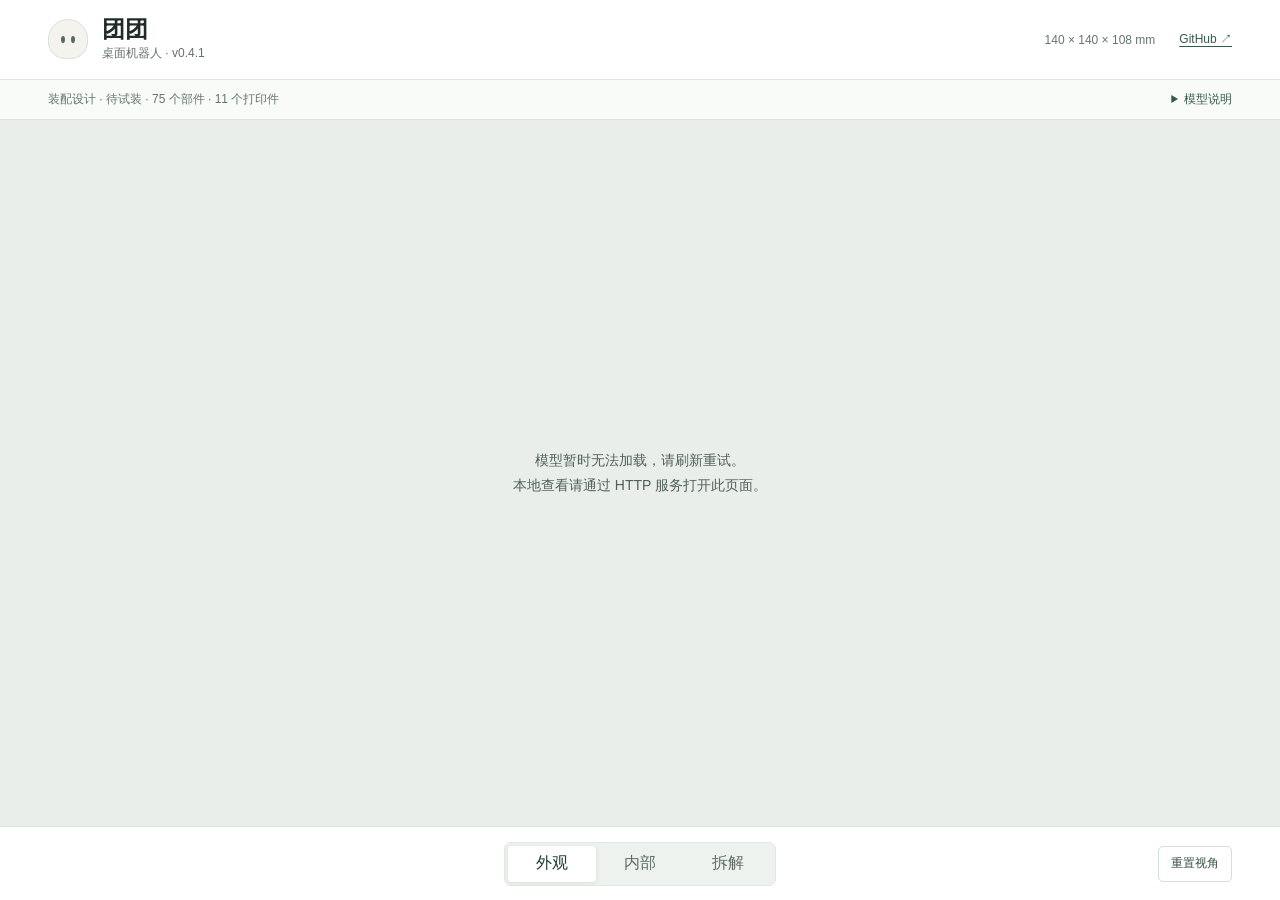
==== index.html @ cc9d5370 "Update model preview from 048d161" ====
<!doctype html>
<html lang="zh-CN">
<head>
  <meta charset="utf-8">
  <meta name="viewport" content="width=device-width, initial-scale=1">
  <title>团团 · 最新 3D 模型</title>
  <meta name="description" content="团团桌面机器人：最新装配模型、内部布局与拆解预览。">
  <link rel="icon" href="data:,">
  <link rel="stylesheet" href="./style.css">
  <script type="importmap">
  {"imports": {"three": "./vendor/three.module.js", "three/addons/": "./vendor/"}}
  </script>
</head>
<body>
  <main class="viewer">
    <header class="topbar">
      <div class="identity">
        <span class="mark" aria-hidden="true"><span></span><span></span></span>
        <div><h1>团团</h1><p id="model-version">桌面机器人 · 正在读取版本</p></div>
      </div>
      <div class="project-links"><span class="dimension" id="dimension"></span><a href="https://github.com/KainingLiu/tuantuan" target="_blank" rel="noopener">GitHub ↗</a></div>
    </header>

    <section class="model-summary" aria-label="模型版本与状态">
      <span id="model-summary">正在读取模型信息…</span>
      <details>
        <summary>模型说明</summary>
        <div class="model-details"><p id="model-updated"></p><p id="model-validation"></p><p>模型用于设计评审，实物配合与功能仍待验证。眼睛为屏幕表情示意。</p><a id="download-model" href="./tuantuan.glb" download="tuantuan.glb">下载当前 3D 模型</a></div>
      </details>
    </section>

    <div class="canvas-area" id="canvas-area" aria-label="团团三维装配模型">
      <div class="loading" id="loading" role="status">装载模型中 <span id="progress">0%</span></div>
      <div class="error" id="error" role="alert" hidden><span>模型暂时无法加载，请刷新重试。<br>本地查看请通过 HTTP 服务打开此页面。</span></div>
      <div class="view-label" id="view-label">外观</div>
      <div class="gesture-hint">拖动旋转 · 滚轮或双指缩放</div>
    </div>

    <footer class="toolbar">
      <div class="segmented" role="group" aria-label="模型视图">
        <button class="active" data-view="exterior" aria-pressed="true">外观</button>
        <button data-view="interior" aria-pressed="false">内部</button>
        <button data-view="exploded" aria-pressed="false">拆解</button>
      </div>
      <div class="actions">
        <button id="reset" class="quiet" title="重置视角">重置视角</button>
      </div>
    </footer>
  </main>
  <noscript>请启用 JavaScript 以查看三维模型。</noscript>
  <script type="module" src="./viewer.js"></script>
</body>
</html>
---- style.css ----
:root { font-family: "Segoe UI", "Microsoft YaHei", sans-serif; color: #202a27; background: #f4f6f4; }
* { box-sizing: border-box; }
html, body { margin: 0; height: 100%; }
button { font: inherit; cursor: pointer; }
a { color: #345b49; text-underline-offset: 3px; }
.project-links { display: flex; align-items: center; gap: 24px; font-size: 12px; }
.model-summary { display: flex; justify-content: space-between; gap: 16px; padding: 11px clamp(18px,4vw,48px); color: #64746c; font-size: 12px; background: #f9fbf9; border-bottom: 1px solid #dce4de; z-index: 3; }
.model-summary details { position: relative; flex-shrink: 0; }
.model-summary summary { cursor: pointer; color: #345b49; }
.model-details { position: absolute; right: 0; top: 24px; width: min(310px, calc(100vw - 60px)); padding: 14px 18px; background: #fff; border: 1px solid #dce4de; border-radius: 8px; box-shadow: 0 8px 30px #20392a18; line-height: 1.7; }
.model-details p { margin: 0 0 10px; }
.gesture-hint { position: absolute; bottom: 20px; width: 100%; text-align: center; font-size: 11px; color: #66776d; pointer-events: none; }
.error { text-align: center; line-height: 1.8; }
.viewer { display: flex; flex-direction: column; height: 100dvh; min-height: 480px; overflow: hidden; }
.topbar { min-height: 80px; display: flex; align-items: center; justify-content: space-between; gap: 12px; padding: 14px clamp(18px, 4vw, 48px); background: #fff; border-bottom: 1px solid #e1e6e2; z-index: 2; }
.identity { display: flex; align-items: center; gap: 14px; min-width: 0; }
.identity h1 { font-size: 23px; line-height: 1.05; font-weight: 650; margin: 0 0 4px; }
.identity p { color: #65706a; font-size: 12px; margin: 0; white-space: nowrap; }
.mark { width: 40px; height: 40px; border-radius: 50% 50% 43% 43%; background: #f4f3ed; border: 1px solid #dedfd9; display: flex; align-items: center; justify-content: center; gap: 6px; flex: 0 0 auto; }
.mark span { display: block; width: 4px; height: 7px; border-radius: 50%; background: #576963; }
.dimension { color: #64746c; font-size: 12px; white-space: nowrap; }
.canvas-area { position: relative; flex: 1; min-height: 0; overflow: hidden; background: #e9eeea; touch-action: none; }
.canvas-area canvas { display: block; width: 100%; height: 100%; }
.loading, .error { position: absolute; inset: 0; display: flex; align-items: center; justify-content: center; gap: 8px; color: #51615a; background: #e9eeea; z-index: 1; font-size: 14px; }
.loading[hidden], .error[hidden] { display: none; }
.view-label { position: absolute; top: 22px; left: clamp(18px, 4vw, 48px); color: #496057; font-size: 12px; font-weight: 600; background: rgba(255,255,255,.78); padding: 7px 10px; border: 1px solid #d7e0d9; border-radius: 4px; pointer-events: none; }
.toolbar { min-height: 74px; background: #fff; border-top: 1px solid #dce4de; display: flex; align-items: center; justify-content: center; padding: 12px clamp(18px,4vw,48px); position: relative; z-index: 2; }
.segmented { display: flex; background: #eef2ee; border: 1px solid #e0e8e0; padding: 3px; border-radius: 7px; }
.segmented button { width: 88px; height: 36px; background: transparent; color: #5e6d63; border: 0; border-radius: 4px; font-weight: 550; }
.segmented button.active { background: #fff; color: #213c30; box-shadow: 0 1px 4px #1d352019; }
.segmented button:focus-visible, .quiet:focus-visible { outline: 2px solid #37795e; outline-offset: 2px; }
.actions { position: absolute; right: clamp(18px,4vw,48px); }
.quiet { background: #fff; border: 1px solid #d6dfd8; color: #345141; border-radius: 5px; padding: 8px 12px; font-size: 12px; height: 36px; }
.quiet:hover { background: #f3f7f4; }
@media (max-width: 600px) { .topbar { min-height: 68px; padding: 10px 16px; } .identity { gap: 9px; } .identity h1 { font-size: 19px; } .identity p { font-size: 10px; } .mark { width: 34px; height: 34px; } .dimension { font-size: 10px; } .toolbar { min-height: 112px; padding: 12px 16px 54px; } .segmented { width: 100%; } .segmented button { flex: 1; width: auto; } .actions { right: 16px; bottom: 12px; } }
@media (max-width: 600px) { .project-links { gap: 6px; flex-direction: column; align-items: flex-end; font-size: 11px; } .model-summary { padding: 10px 16px; font-size: 10px; gap: 8px; } }
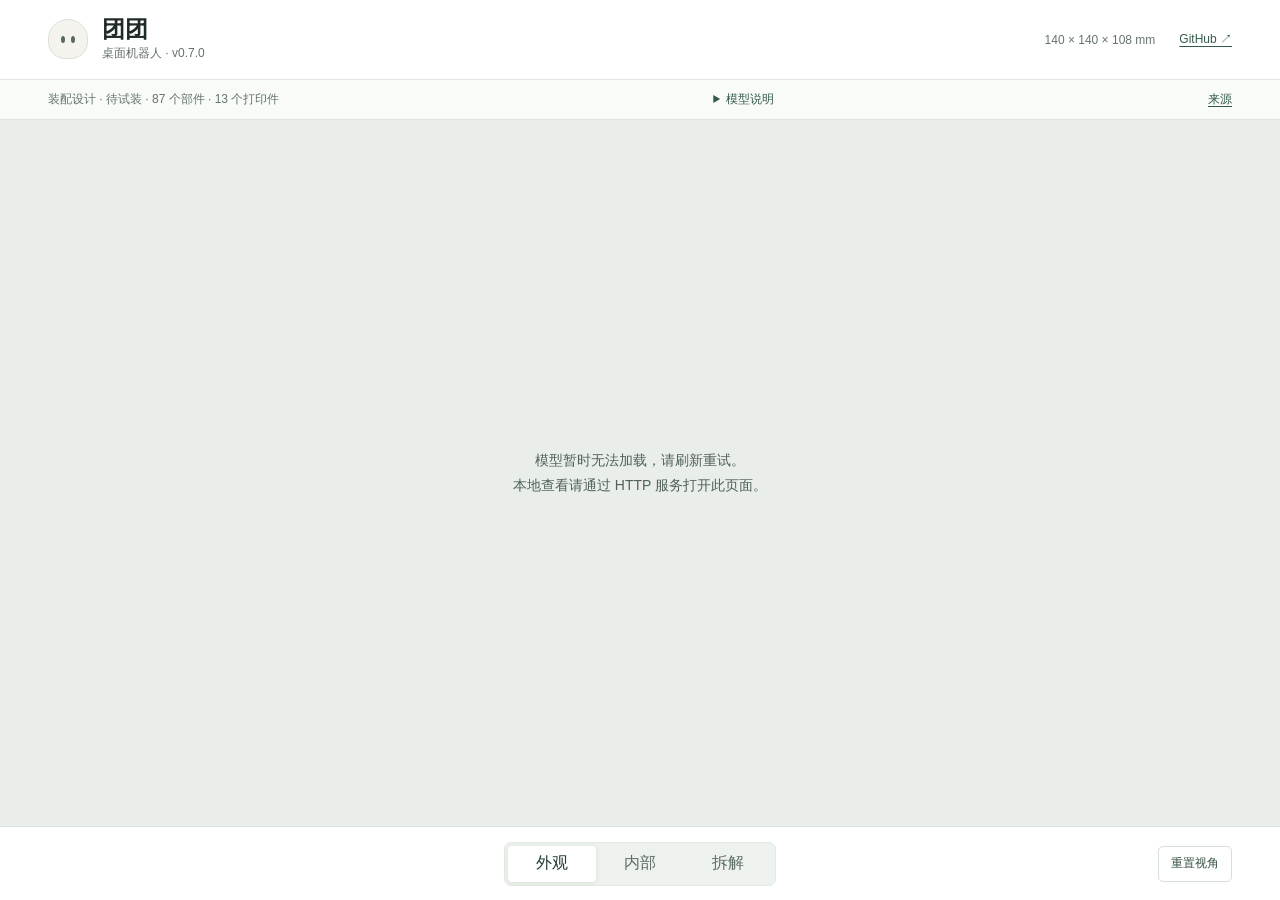
==== commit c6d275bc: "Update model preview from 66337f4" ====
--- a/index.html
+++ b/index.html
@@ -25,8 +25,9 @@
       <span id="model-summary">正在读取模型信息…</span>
       <details>
         <summary>模型说明</summary>
-        <div class="model-details"><p id="model-updated"></p><p id="model-validation"></p><p>模型用于设计评审，实物配合与功能仍待验证。眼睛为屏幕表情示意。</p><a id="download-model" href="./tuantuan.glb" download="tuantuan.glb">下载当前 3D 模型</a></div>
+        <div class="model-details"><p id="model-updated"></p><p id="model-validation"></p><p>模型用于样机装配，实物配合与功能仍待验证。眼睛为屏幕表情示意。</p><a id="download-model" href="./tuantuan.glb" download="tuantuan.glb">下载预览模型 GLB</a> · <a id="download-kit" href="https://github.com/KainingLiu/tuantuan/releases" target="_blank" rel="noopener">打印件、采购清单与固件 ↗</a></div>
       </details>
+      <a href="./credits.html" target="_blank" rel="noopener" aria-label="模型来源与许可">来源</a>
     </section>
 
     <div class="canvas-area" id="canvas-area" aria-label="团团三维装配模型">
